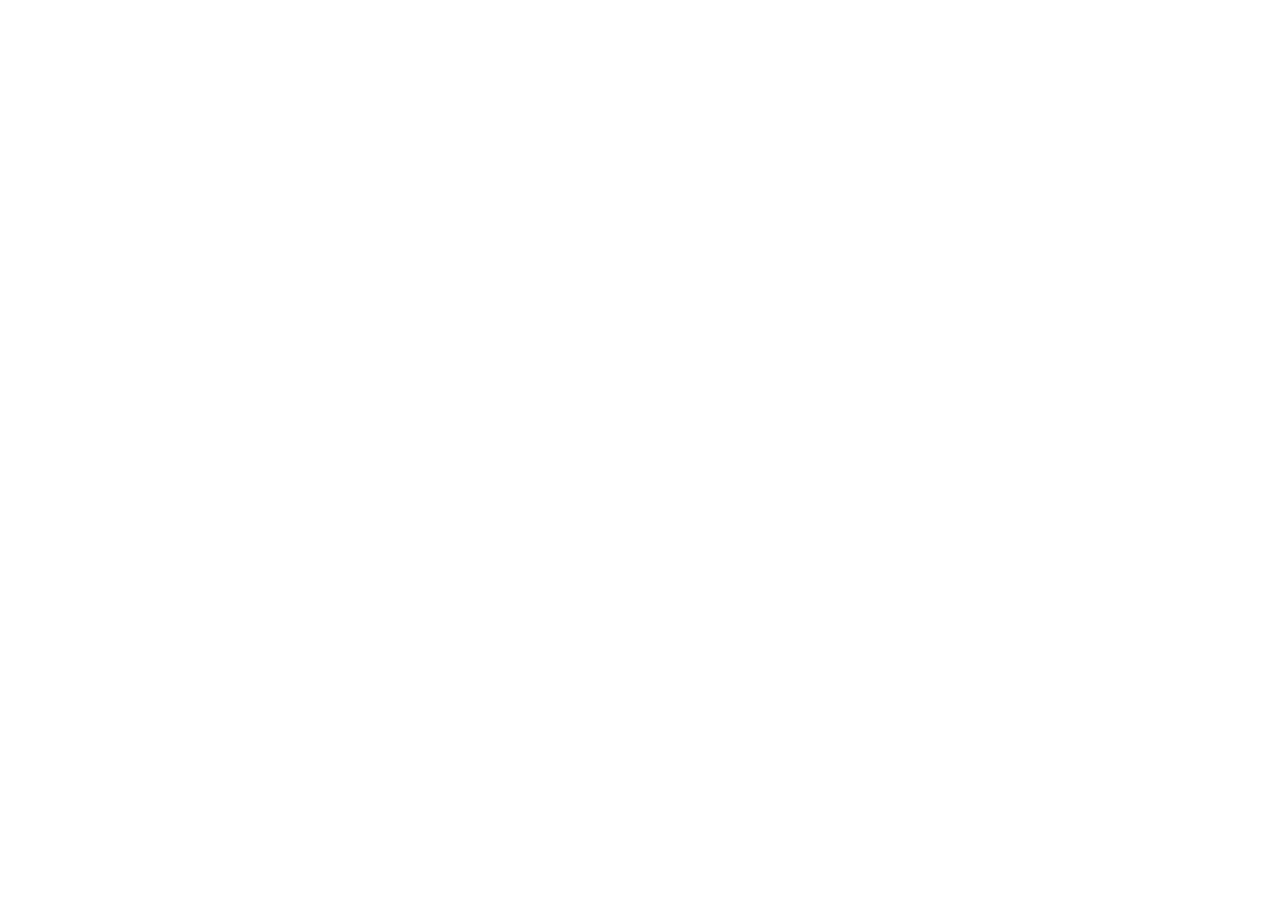
==== index.html @ 5b0991e4 "Iniciando projeto Instagram" ====
<!DOCTYPE html>
<html lang="pt-br">
<head>
  <meta charset="UTF-8">
  <meta name="viewport" content="width=device-width, initial-scale=1.0">
  <link rel="stylesheet" href="./css/style.css">
  <title>Projeto Instagram - Rafael M</title>
</head>
<body>
  
  
</body>
</html>
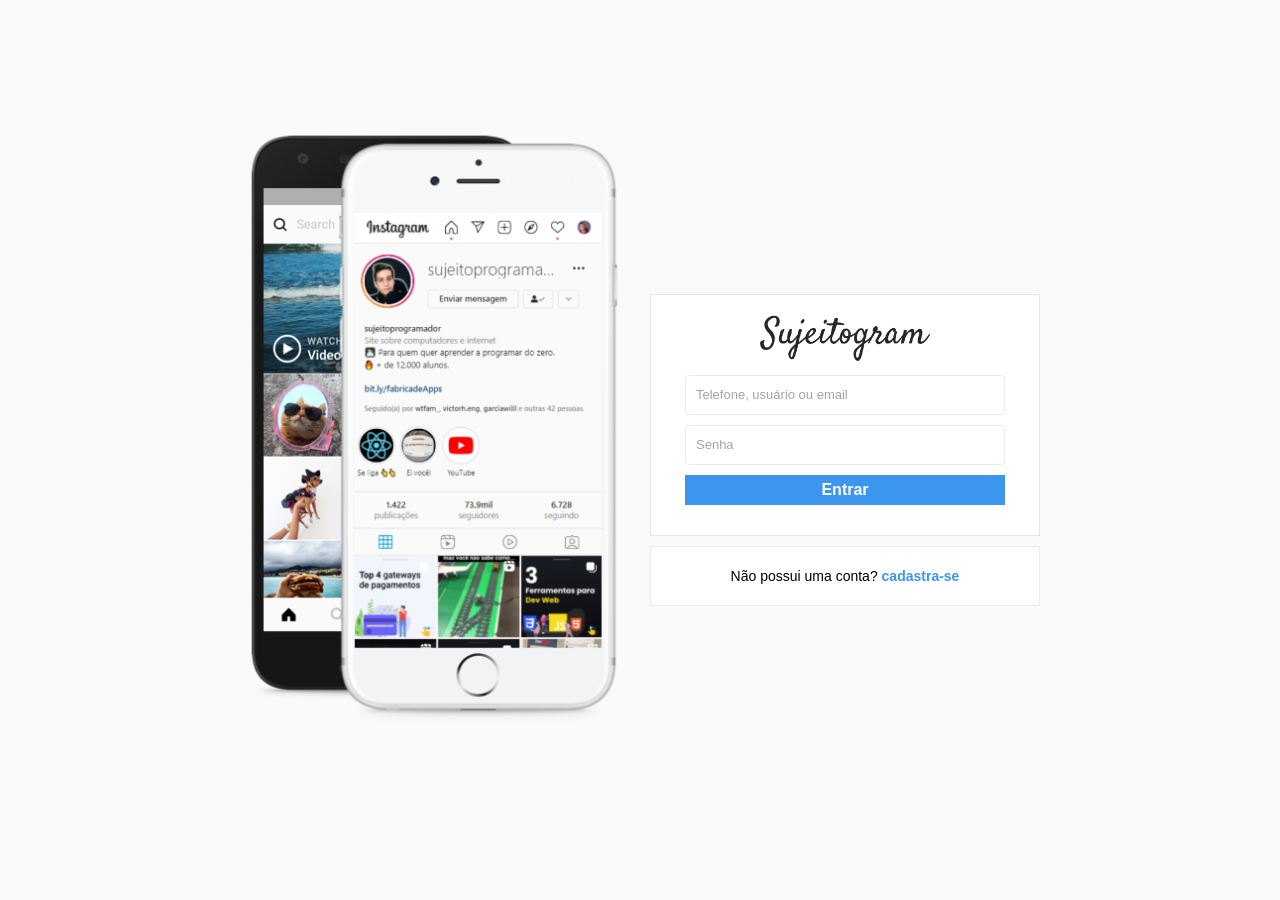
==== commit 030f24bf: "Parte da direita do layout esta quase finalizado, falta apenas a parte das imagens app" ====
--- a/index.html
+++ b/index.html
@@ -1,13 +1,54 @@
-<!DOCTYPE html>
+<!doctype html>
 <html lang="pt-br">
-<head>
-  <meta charset="UTF-8">
-  <meta name="viewport" content="width=device-width, initial-scale=1.0">
-  <link rel="stylesheet" href="./css/style.css">
-  <title>Projeto Instagram - Rafael M</title>
-</head>
-<body>
-  
-  
-</body>
-</html>+  <head>
+    <meta charset="UTF-8" />
+    <meta name="viewport" content="width=device-width, initial-scale=1.0" />
+    <link rel="stylesheet" href="./css/style.css" />
+    <title>Projeto Instagram - Rafael M</title>
+  </head>
+  <body>
+    <!--INICIO GLOBAL-->
+    <div id="wrapper">
+      <!--INICIO AREA CONTAINER-->
+      <div id="container">
+        <!--AREA ESQUERDA-->
+        <div class="column left">
+          <div class="main">
+
+          </div>
+        </div>
+        <!--FIM AREA ESQUERDA-->
+
+        <!--AREA DIREITA-->
+        <div class="column right">
+          <div class="login-painel">
+            <div class="logo">
+              <img src="./img/logo.png" alt="Logo sujeito" class="logo-img">
+            </div>
+
+            <form action="">
+              <input type="text" name="username" placeholder="Telefone, usuário ou email">
+
+              <input type="password" name="password" placeholder="Senha">
+
+              <input type="submit" value="Entrar">
+            </form>
+          </div>
+
+          <!--PARTE DO CADASTRE-SE-->
+          <div class="infobox">
+            <p>Não possui uma conta? <a href="#">
+              cadastra-se
+            </a></p>
+          </div>
+          <!--FIM PARTE DO CADASTRE-SE-->
+
+
+        </div>
+        <!--FIM AREA DIREITA-->
+      </div>
+      <!--FIM AREA CONTAINER-->
+    </div>
+    <!--FIM GLOBAL-->
+  </body>
+</html>
--- a/css/style.css
+++ b/css/style.css
@@ -0,0 +1,137 @@
+/*CONFIGURAÇÃO PADRÃO*/
+* {
+  box-sizing: border-box;
+  padding: 0;
+  margin: 0;
+}
+
+a {
+  color: #3c96ed;
+  text-decoration: none;
+}
+
+body {
+  background-color: #fafafa;
+  height: 100%;
+  width: 100%;
+  margin: 0;
+  padding: 0;
+  font-family: Arial, Helvetica, sans-serif;
+  font-size: 14px;
+  line-height: 18px;
+}
+/*FIM CONFIGURAÇÃO PADRÃO*/
+
+/*INICIO GLOBAL WRAPPER*/
+#wrapper {
+  height: 100vh;
+}
+/*FIM GLOBAL WRAPPER*/
+
+/*INICIO CONTAINER*/
+#container {
+  /* background-color: #ccc; */
+  width: 800px;
+  min-height: 100%;
+  margin: 0 auto;
+  display: flex;
+  align-items: center;
+}
+
+.column {
+  flex: 1;
+  width: 50%;
+}
+
+.left {
+  background-size: 450px;
+  height: 600px;
+  background-image: url(../img/main-foto.png);
+  background-position: center;
+  background-repeat: no-repeat;
+  margin-bottom: 50px;
+}
+
+.right {
+  padding-left: 20px;
+}
+
+.login-painel {
+  background-color: #ffffff;
+  border: 1px solid #e6e6e6;
+  text-align: center;
+  padding: 20px 0;
+}
+
+.logo-img {
+  width: 170px;
+}
+
+form {
+  display: flex;
+  flex-direction: column;
+  align-items: center;
+  justify-content: center;
+}
+
+input[type="password"],
+input[type="text"] {
+  background-color: #ffffff;
+
+  border: 1px solid rgb(236, 234, 234);
+  height: 40px;
+  border-radius: 4px;
+  margin-top: 10px;
+  padding: 10px;
+  font-size: 13px;
+  width: 320px;
+  color: #000000;
+}
+
+input[type="password"]::placeholder,
+input[type="text"]::placeholder {
+  color: rgb(165, 164, 164);
+}
+
+input[type="password"]:focus,
+input[type="text"]:focus {
+  outline: 0;
+  border: 1px solid #a1a1a1;
+}
+
+input[type="submit"] {
+  width: 320px;
+  margin-top: 10px;
+  height: 30px;
+  border: 0;
+  background-color: #3c96ed;
+  color: #ffffff;
+  font-size: 16px;
+  font-weight: bold;
+  margin-bottom: 10px;
+  cursor: pointer;
+}
+
+/*PARTE DO CADASTRE-SE*/
+.infobox {
+  background-color: #ffffff;
+  border: 1px solid rgb(236, 234, 234);
+  height: 60px;
+  margin: 10px auto 0 auto;
+
+  display: flex;
+  justify-content: center;
+  align-items: center;
+}
+
+.infobox p {
+  user-select: none;
+}
+
+.infobox p a {
+  font-weight: bold;
+  user-select: none;
+}
+/*FIM PARTE DO CADASTRE-SE*/
+
+/*FIM CONTAINER*/
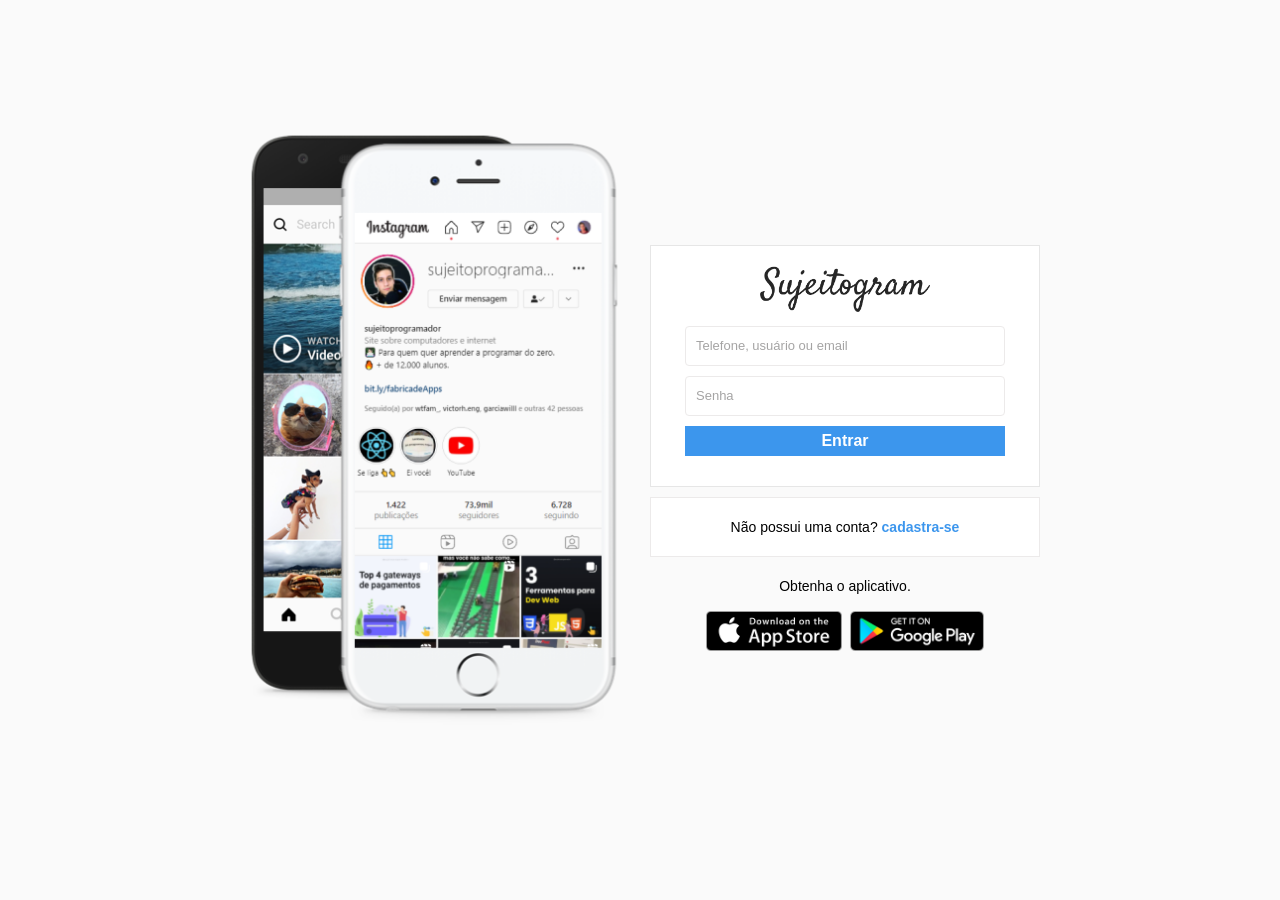
==== commit df37cfa7: "Atualizado falta a parte do footer" ====
--- a/index.html
+++ b/index.html
@@ -43,12 +43,34 @@
           </div>
           <!--FIM PARTE DO CADASTRE-SE-->
 
+          <div class="get-app-panel">
+            Obtenha o aplicativo.
+
+            <div class="app-buttons">
+              <a href="#">
+                <img src="./img/appstore.png" alt="Logo App">
+              </a>
+
+              <a href="#">
+                <img src="./img/googleplay.png" alt="Logo App">
+              </a>
+            
+            </div>
+          </div>
+
 
         </div>
         <!--FIM AREA DIREITA-->
       </div>
       <!--FIM AREA CONTAINER-->
+
+      <!--INICIO FOOTER-->
+
+      <!-- FIM FOOTER-->
+
     </div>
     <!--FIM GLOBAL-->
+
+
   </body>
 </html>
--- a/css/style.css
+++ b/css/style.css
@@ -134,4 +134,29 @@
 }
 /*FIM PARTE DO CADASTRE-SE*/
 
+
+/*INICIO PARTE LOGO APPS*/
+.get-app-panel {
+  margin-top: 20px;
+  text-align: center;
+}
+
+.app-buttons{
+  margin-top: 16px;
+}
+
+.app-buttons img {
+  height: 40px;
+  padding: 0 2px;
+}
+/*FIM PARTE LOGO APPS*/
+
+
+
 /*FIM CONTAINER*/
+
+
+/*INICIO FOOTER*/
+
+
+/*FIM FOOTER*/
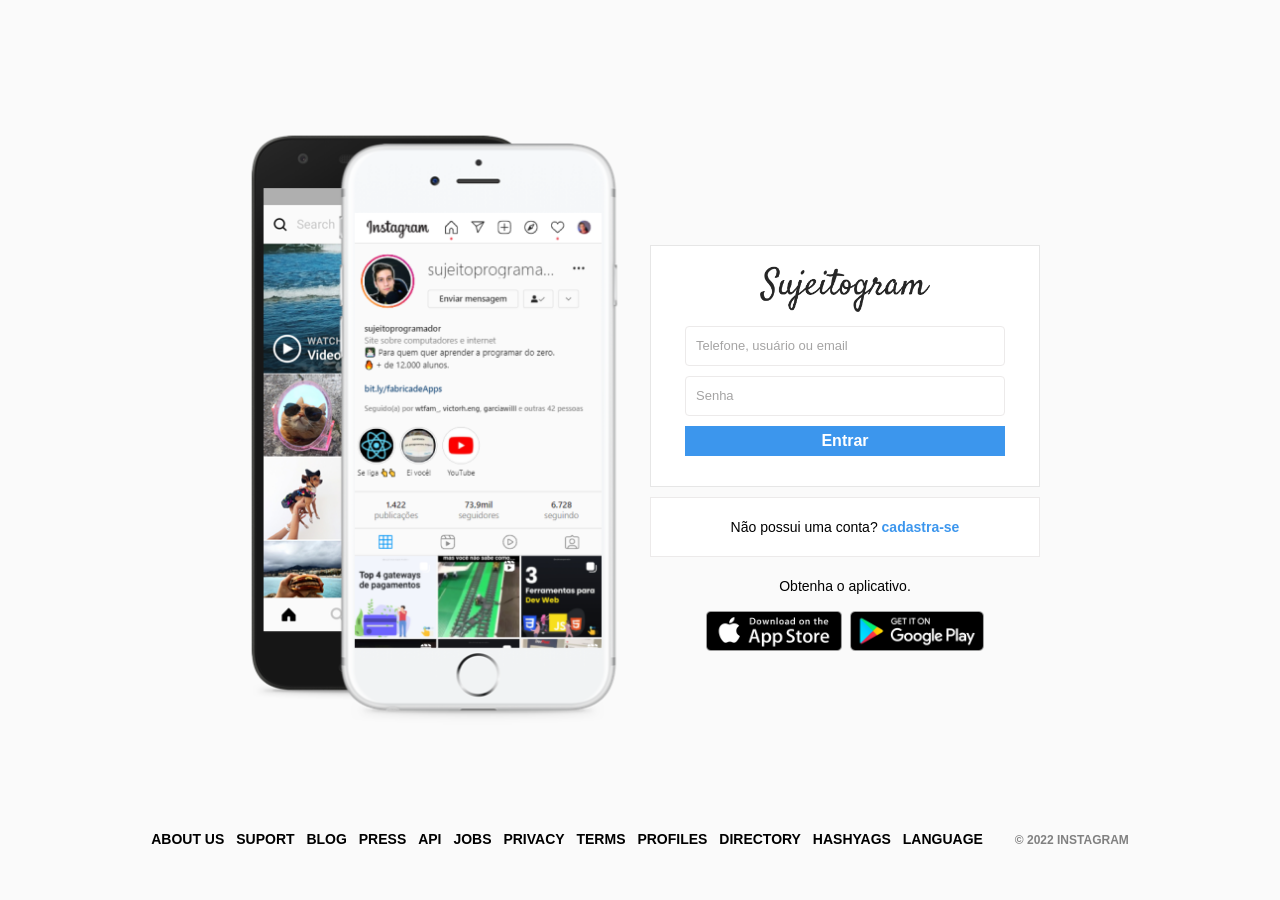
==== commit 0feb9b20: "Parte do login do instagram finalizado falta colocar responsivo" ====
--- a/index.html
+++ b/index.html
@@ -65,7 +65,23 @@
       <!--FIM AREA CONTAINER-->
 
       <!--INICIO FOOTER-->
-
+      <footer>
+        <div class="footer-inner">
+          <a href="#">About us</a>
+          <a href="#">Suport</a>
+          <a href="#">Blog</a>
+          <a href="#">Press</a>
+          <a href="#">API</a>
+          <a href="#">Jobs</a>
+          <a href="#">Privacy</a>
+          <a href="#">Terms</a>
+          <a href="#">Profiles</a>
+          <a href="#">Directory</a>
+          <a href="#">Hashyags</a>
+          <a href="#">Language</a>
+          <div class="text-small">&copy; 2022 Instagram </div>
+        </div>
+      </footer>
       <!-- FIM FOOTER-->
 
     </div>
--- a/css/style.css
+++ b/css/style.css
@@ -157,6 +157,25 @@
 
 
 /*INICIO FOOTER*/
+footer {
+  text-align: center;
+  height: 60px;
+margin-top: -70px;
+}
 
+footer a {
+  text-transform: uppercase;
+  color: #000000;
+  margin-right: 8px;
+  font-weight: bold;
+}
 
+.text-small {
+  font-size: 12px;
+  font-weight: bold;
+  color: grey;
+  text-transform: uppercase;
+  padding-left: 20px;
+  display: inline-block;
+}
 /*FIM FOOTER*/
